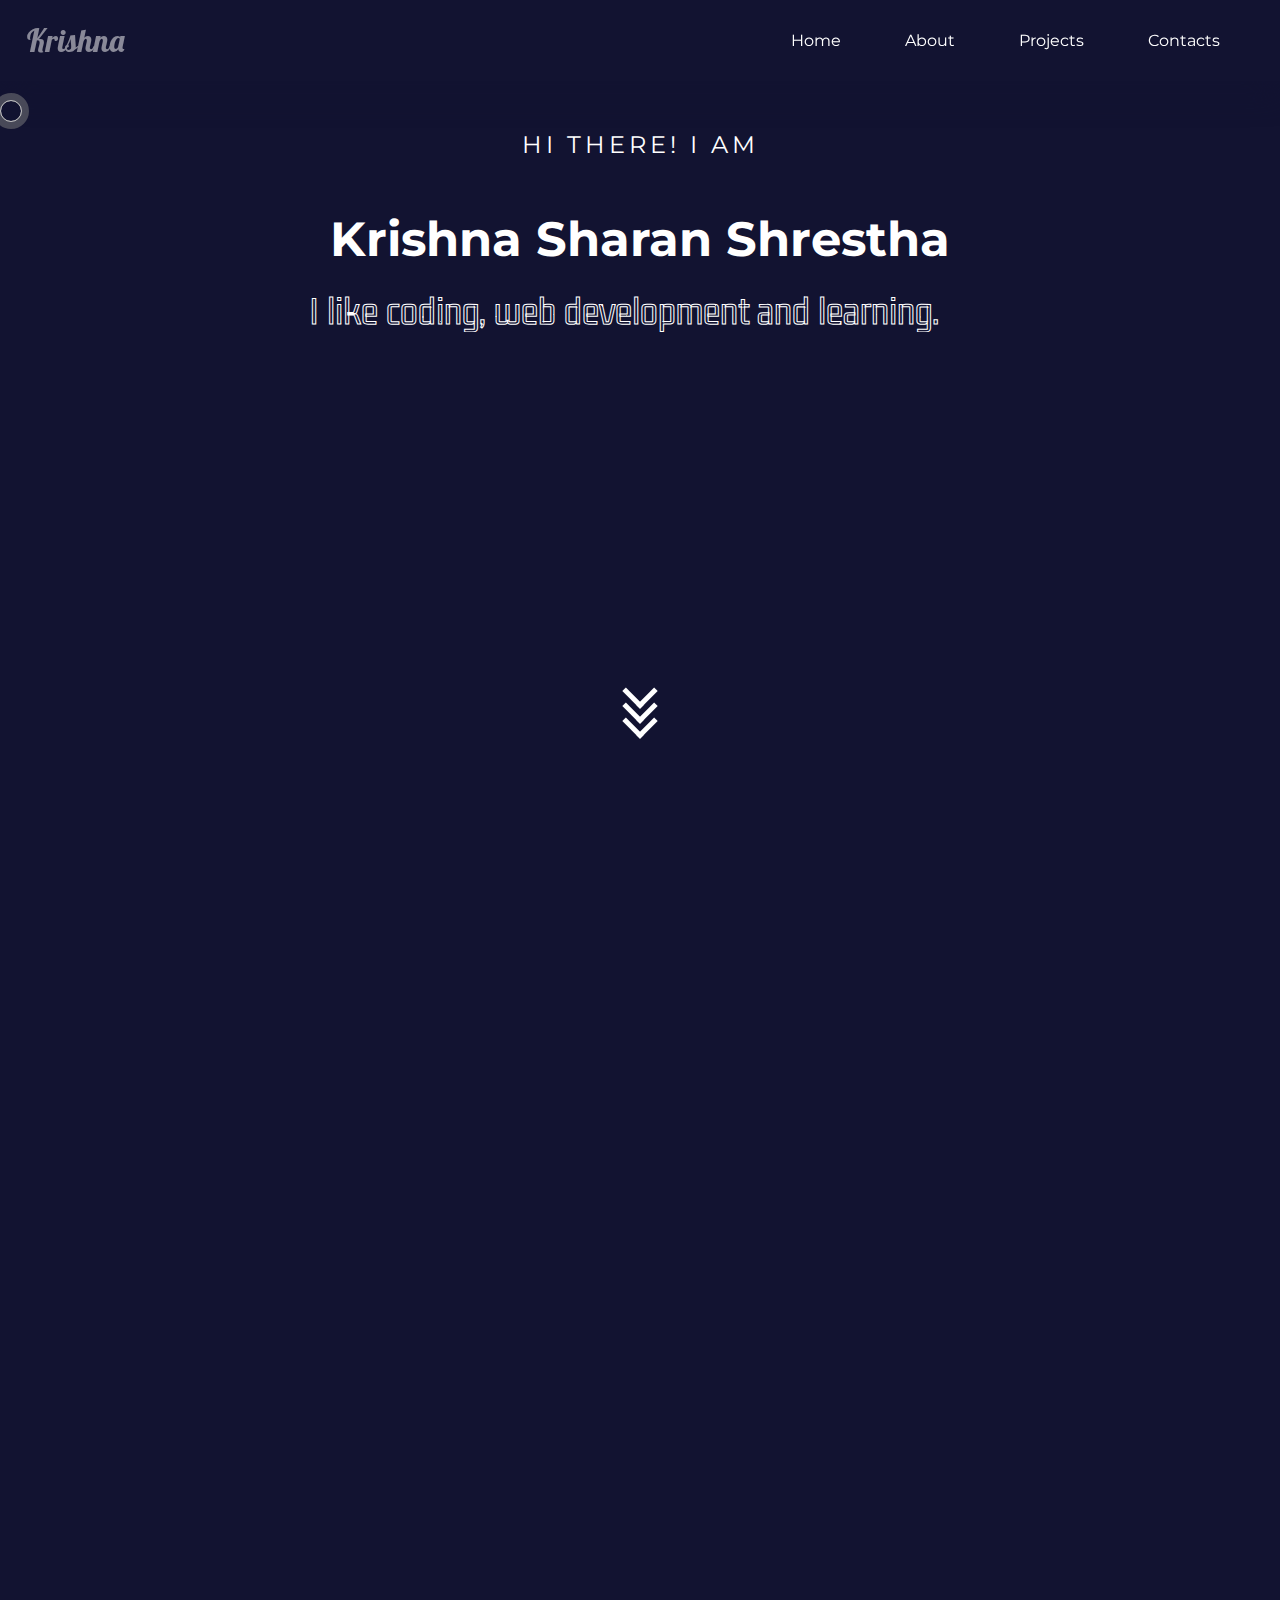
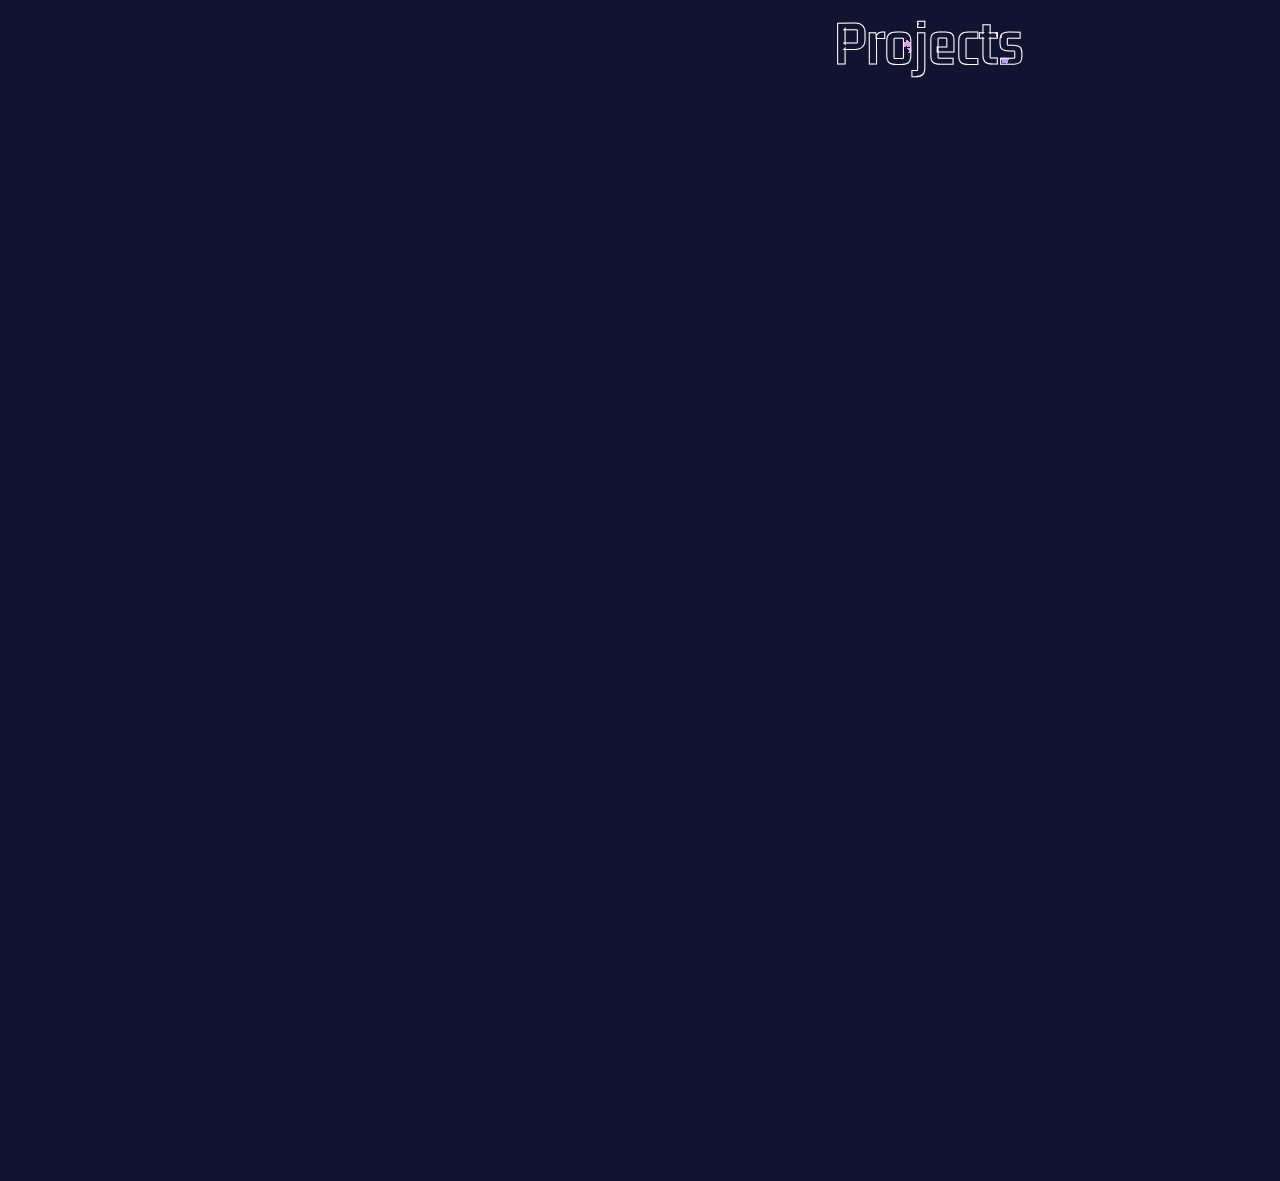
==== index.html @ 21ff25a5 "Add files via upload" ====
<!DOCTYPE html>
<html lang="en">
  <head>
    <meta charset="UTF-8" />
    <meta http-equiv="X-UA-Compatible" content="IE=edge" />
    <meta name="viewport" content="width=device-width, initial-scale=1.0" />
    <link rel="icon" href="img/pfp.jpg" />
    <link rel="stylesheet" href="style.css" />
    <title>Krishna Sharan Shrestha</title>
  </head>
  <body onload="checkCookie()">
    <div class="hello"></div>
    <div class="container">
      <nav id="navbar" class="navbar">
      <a href="#home">
            <svg viewBox="0 0 240 80" xmlns="http://www.w3.org/2000/svg" class="logo" title="My Website" alt="My Website">
              <text x="65" y="55" class="Rrrrr">Krishna</text>
            </svg>
          </a>
        <ul>
          <li><a href="#home">Home</a></li>
          <li><a href="#about">About</a></li>
          <li><a href="#projects">Projects</a></li>
          <li><a href="#contacts">Contacts</a></li>
        </ul>
      </nav>
      <section id="home">
        <div class="nuts">
          <div class="text-center">
            <span class="subheading">Hi there! I am</span>
          </div>
          <h1 class="deez">Krishna Sharan Shrestha</h1>
          <div class="wrapper">
            <div class="typing-demo">
              I like coding, web development and learning.
            </div>
        </div>
        </div>
      </div>
      </section>
      <div class="arrows">
      <div class="scrollDown">
        <span></span><span></span><span></span>
      </div>
      </div>
      <section id="about" class="main">
<div class="main-container reveal">
  <div class="main-img">
    <div class="main-img-card">
    <img src="img/pfp.jpg" alt="Its me">
    </div>
    <div class="main-content">
      <div class="m-content">
      <h1 data-z data-z-layers="2" data-z-depth="0.5em">About Me</h1>
      <h2>I like coding and programming.</h2>
      <div class="main-details">
        <div class="main-det-list">
        <ul class="main-det">
          <li class="d-flex"><span class="my-dtails">Name:</span><span>Krishna Sharan Shrestha</span></li>
          <li class="d-flex"><span class="my-dtails">Email:</span><span class="emad">krishnasharanshrestha@gmail.com</span></li>
          <li class="d-flex"><span class="my-dtails">Country:</span><span>Nepal</span></li>
          <li class="d-flex"><span class="my-dtails">City:</span><span>Kathmandu</span></li>
        </ul>
      </div>
      </div>
    </div>
  </div>
  </div>
</div>
      </section>
      <section id="projects" class="project-section">
        <div class="myprojects">
          <h1 class="top-project" data-z data-z-layers="2" data-z-depth="0.5em">Projects</h1>
          <div class="space">
            <div class="service reveal" id="first">
              <svg xmlns="http://www.w3.org/2000/svg" class="ionicon" viewBox="0 0 512 512"><title>Code Slash</title><path fill="none" stroke="currentColor" stroke-linecap="round" stroke-linejoin="round" stroke-width="32" d="M160 368L32 256l128-112M352 368l128-112-128-112M304 96l-96 320" class="jXyzihFV_0"></path><style data-made-with="vivus-instant">.jXyzihFV_0{stroke-dasharray:1015 1017;stroke-dashoffset:1016;animation:jXyzihFV_draw_0 5900ms linear 0ms infinite,jXyzihFV_fade 5900ms linear 0ms infinite;}@keyframes jXyzihFV_draw{100%{stroke-dashoffset:0;}}@keyframes jXyzihFV_fade{0%{stroke-opacity:1;}93.22033898305085%{stroke-opacity:1;}100%{stroke-opacity:0;}}@keyframes jXyzihFV_draw_0{8.47457627118644%{stroke-dashoffset: 1016}31.07344632768362%{ stroke-dashoffset: 0;}100%{ stroke-dashoffset: 0;}}</style></svg>  <h2>Html • Css • Js</h2>
              <p>A personal website using Html, Css and JavaScript.</p>
            </div>
            <div id="myModal" class="modal">
              <div class="modal-content">
                <span class="close">&times;</span>
                <div class="img-place">
                  <div class="hangs">
                    <img src="img/Screenshot my-web.png" alt="My website">
                  </div>
                </div>
              </div>
            </div>
            <div class="service reveal" id="second">
              <svg xmlns="http://www.w3.org/2000/svg" class="ionicon" viewBox="0 0 512 512"><title>Game Controller</title><path d="M467.51 248.83c-18.4-83.18-45.69-136.24-89.43-149.17A91.5 91.5 0 00352 96c-26.89 0-48.11 16-96 16s-69.15-16-96-16a99.09 99.09 0 00-27.2 3.66C89 112.59 61.94 165.7 43.33 248.83c-19 84.91-15.56 152 21.58 164.88 26 9 49.25-9.61 71.27-37 25-31.2 55.79-40.8 119.82-40.8s93.62 9.6 118.66 40.8c22 27.41 46.11 45.79 71.42 37.16 41.02-14.01 40.44-79.13 21.43-165.04z" fill="none" stroke="currentColor" stroke-miterlimit="10" stroke-width="32" class="vPVHaLRo_0"></path><path d="M272,224A20,20 0,1,1 312,224A20,20 0,1,1 272,224" class="vPVHaLRo_1"></path><path d="M336 288a20 20 0 1120-19.95A20 20 0 01336 288z" class="vPVHaLRo_2"></path><path d="M316,180A20,20 0,1,1 356,180A20,20 0,1,1 316,180" class="vPVHaLRo_3"></path><path d="M360,224A20,20 0,1,1 400,224A20,20 0,1,1 360,224" class="vPVHaLRo_4"></path><path fill="none" stroke="currentColor" stroke-linecap="round" stroke-linejoin="round" stroke-width="32" d="M160 176v96M208 224h-96" class="vPVHaLRo_5"></path><style data-made-with="vivus-instant">.vPVHaLRo_0{stroke-dasharray:1404 1406;stroke-dashoffset:1405;animation:vPVHaLRo_draw_0 5900ms linear 0ms infinite,vPVHaLRo_fade 5900ms linear 0ms infinite;}.vPVHaLRo_1{stroke-dasharray:126 128;stroke-dashoffset:127;animation:vPVHaLRo_draw_1 5900ms linear 0ms infinite,vPVHaLRo_fade 5900ms linear 0ms infinite;}.vPVHaLRo_2{stroke-dasharray:126 128;stroke-dashoffset:127;animation:vPVHaLRo_draw_2 5900ms linear 0ms infinite,vPVHaLRo_fade 5900ms linear 0ms infinite;}.vPVHaLRo_3{stroke-dasharray:126 128;stroke-dashoffset:127;animation:vPVHaLRo_draw_3 5900ms linear 0ms infinite,vPVHaLRo_fade 5900ms linear 0ms infinite;}.vPVHaLRo_4{stroke-dasharray:126 128;stroke-dashoffset:127;animation:vPVHaLRo_draw_4 5900ms linear 0ms infinite,vPVHaLRo_fade 5900ms linear 0ms infinite;}.vPVHaLRo_5{stroke-dasharray:192 194;stroke-dashoffset:193;animation:vPVHaLRo_draw_5 5900ms linear 0ms infinite,vPVHaLRo_fade 5900ms linear 0ms infinite;}@keyframes vPVHaLRo_draw{100%{stroke-dashoffset:0;}}@keyframes vPVHaLRo_fade{0%{stroke-opacity:1;}93.22033898305085%{stroke-opacity:1;}100%{stroke-opacity:0;}}@keyframes vPVHaLRo_draw_0{8.47457627118644%{stroke-dashoffset: 1405}31.07344632768362%{ stroke-dashoffset: 0;}100%{ stroke-dashoffset: 0;}}@keyframes vPVHaLRo_draw_1{10.734463276836156%{stroke-dashoffset: 127}33.333333333333336%{ stroke-dashoffset: 0;}100%{ stroke-dashoffset: 0;}}@keyframes vPVHaLRo_draw_2{12.994350282485875%{stroke-dashoffset: 127}35.59322033898305%{ stroke-dashoffset: 0;}100%{ stroke-dashoffset: 0;}}@keyframes vPVHaLRo_draw_3{15.254237288135593%{stroke-dashoffset: 127}37.85310734463277%{ stroke-dashoffset: 0;}100%{ stroke-dashoffset: 0;}}@keyframes vPVHaLRo_draw_4{17.51412429378531%{stroke-dashoffset: 127}40.11299435028249%{ stroke-dashoffset: 0;}100%{ stroke-dashoffset: 0;}}@keyframes vPVHaLRo_draw_5{19.774011299435028%{stroke-dashoffset: 193}42.3728813559322%{ stroke-dashoffset: 0;}100%{ stroke-dashoffset: 0;}}</style></svg>  <h2>Html • Css • Js</h2>
              <p>Tictactoe game made using Html, Css and JavaScript.</p>
            </div>
            <div id="myModal2" class="modal2">
              <div class="modal-content2">
                <span class="close2">&times;</span>
                <div class="img-place2">
                  <div class="hangs2">
                    <img src="img/200.gif" alt="My website">
                  </div>
                </div>
              </div>
            </div>
            <div class="service pend reveal">
              <svg xmlns="http://www.w3.org/2000/svg" class="ionicon" viewBox="0 0 512 512"><title>Code Download</title><path fill="none" stroke="currentColor" stroke-linecap="round" stroke-linejoin="round" stroke-width="32" d="M160 368L32 256l128-112M352 368l128-112-128-112M192 288.1l64 63.9 64-63.9M256 160v176.03" class="PRfRcOeD_0"></path><style data-made-with="vivus-instant">.PRfRcOeD_0{stroke-dasharray:1038 1040;stroke-dashoffset:1039;animation:PRfRcOeD_draw_0 6200ms linear 0ms infinite,PRfRcOeD_fade 6200ms linear 0ms infinite;}@keyframes PRfRcOeD_draw{100%{stroke-dashoffset:0;}}@keyframes PRfRcOeD_fade{0%{stroke-opacity:1;}93.54838709677419%{stroke-opacity:1;}100%{stroke-opacity:0;}}@keyframes PRfRcOeD_draw_0{12.903225806451612%{stroke-dashoffset: 1039}34.40860215053764%{ stroke-dashoffset: 0;}100%{ stroke-dashoffset: 0;}}</style></svg>  <div class="remain">
                <h2 class="incomplete">Work in Progress...</h2>
                </div>
                <div class="loader"></div>
            </div>
            </div>
        </div>
        <div class="cards">
        <div class="contains reveal">
          <h2 class="skill-header" data-z data-z-layers="2" data-z-depth="0.5em">My Skills</h2>
          <div class="skills">
            <div class="details">
              <span>HTML</span><span>75%</span>
            </div>
            <div class="bars">
              <div id="html-bar"></div>
            </div>
          </div>
          <div class="skills">
            <div class="details">
              <span>CSS</span><span>40%</span>
            </div>
            <div class="bars">
              <div id="css-bar"></div>
            </div>
          </div>
          <div class="skills">
            <div class="details">
              <span>JavaScript</span><span>10%</span>
            </div>
            <div class="bars">
              <div id="js-bar"></div>
            </div>
          </div>
          <div class="skills">
            <div class="details">
              <span>Python (Beginner)</span><span>5%</span>
            </div>
            <div class="bars">
              <div id="python-bar"></div>
            </div>
          </div>
        </div>
        </div>
      </section>
      <div class="cons">
      <div class="social" id="myP">
<input type="checkbox" href="#" name="menu-open" id="menu-open">
<label class="menu-open-button" for="menu-open" title="Social Medias" onclick="social()">
  <span class="line"></span>
  <span class="line"></span>
  <span class="line"></span>
</label>
<a href="https://www.youtube.com/watch?v=dQw4w9WgXcQ" class="menu-item item1" id="m-items"><svg xmlns="http://www.w3.org/2000/svg" class="social-icons" viewBox="0 0 512 512"><title>Facebook</title><path d="M480 257.35c0-123.7-100.3-224-224-224s-224 100.3-224 224c0 111.8 81.9 204.47 189 221.29V322.12h-56.89v-64.77H221V208c0-56.13 33.45-87.16 84.61-87.16 24.51 0 50.15 4.38 50.15 4.38v55.13H327.5c-27.81 0-36.51 17.26-36.51 35v42h62.12l-9.92 64.77H291v156.54c107.1-16.81 189-109.48 189-221.31z" fill-rule="evenodd"/></svg></a>
<a href="https://youtu.be/R2hMZ_eetLw?si=hGzBVAo6LA7j23am" target="_blank" class="menu-item item2" id="m-items"><svg xmlns="http://www.w3.org/2000/svg" class="social-icons" viewBox="0 0 512 512"><title>Instagram</title><path d="M349.33 69.33a93.62 93.62 0 0193.34 93.34v186.66a93.62 93.62 0 01-93.34 93.34H162.67a93.62 93.62 0 01-93.34-93.34V162.67a93.62 93.62 0 0193.34-93.34h186.66m0-37.33H162.67C90.8 32 32 90.8 32 162.67v186.66C32 421.2 90.8 480 162.67 480h186.66C421.2 480 480 421.2 480 349.33V162.67C480 90.8 421.2 32 349.33 32z"/><path d="M377.33 162.67a28 28 0 1128-28 27.94 27.94 0 01-28 28zM256 181.33A74.67 74.67 0 11181.33 256 74.75 74.75 0 01256 181.33m0-37.33a112 112 0 10112 112 112 112 0 00-112-112z"/></svg></a>
<a href="https://www.youtube.com/watch?v=dQw4w9WgXcQ" class="menu-item item3" id="m-items"><svg xmlns="http://www.w3.org/2000/svg" class="social-icons" viewBox="0 0 512 512"><title>YouTube</title><path d="M508.64 148.79c0-45-33.1-81.2-74-81.2C379.24 65 322.74 64 265 64h-18c-57.6 0-114.2 1-169.6 3.6C36.6 67.6 3.5 104 3.5 149 1 184.59-.06 220.19 0 255.79q-.15 53.4 3.4 106.9c0 45 33.1 81.5 73.9 81.5 58.2 2.7 117.9 3.9 178.6 3.8q91.2.3 178.6-3.8c40.9 0 74-36.5 74-81.5 2.4-35.7 3.5-71.3 3.4-107q.34-53.4-3.26-106.9zM207 353.89v-196.5l145 98.2z"/></svg></a>
<a href="https://youtu.be/R2hMZ_eetLw?si=hGzBVAo6LA7j23am" class="menu-item item4" id="m-items"><svg xmlns="http://www.w3.org/2000/svg" class="social-icons" viewBox="0 0 512 512"><title>Discord</title><path d="M464 66.52A50 50 0 00414.12 17L97.64 16A49.65 49.65 0 0048 65.52V392c0 27.3 22.28 48 49.64 48H368l-13-44 109 100zM324.65 329.81s-8.72-10.39-16-19.32C340.39 301.55 352.5 282 352.5 282a139 139 0 01-27.85 14.25 173.31 173.31 0 01-35.11 10.39 170.05 170.05 0 01-62.72-.24 184.45 184.45 0 01-35.59-10.4 141.46 141.46 0 01-17.68-8.21c-.73-.48-1.45-.72-2.18-1.21-.49-.24-.73-.48-1-.48-4.36-2.42-6.78-4.11-6.78-4.11s11.62 19.09 42.38 28.26c-7.27 9.18-16.23 19.81-16.23 19.81-53.51-1.69-73.85-36.47-73.85-36.47 0-77.06 34.87-139.62 34.87-139.62 34.87-25.85 67.8-25.12 67.8-25.12l2.42 2.9c-43.59 12.32-63.44 31.4-63.44 31.4s5.32-2.9 14.28-6.77c25.91-11.35 46.5-14.25 55-15.21a24 24 0 014.12-.49 205.62 205.62 0 0148.91-.48 201.62 201.62 0 0172.89 22.95s-19.13-18.15-60.3-30.45l3.39-3.86s33.17-.73 67.81 25.16c0 0 34.87 62.56 34.87 139.62 0-.28-20.35 34.5-73.86 36.19z"/><path d="M212.05 218c-13.8 0-24.7 11.84-24.7 26.57s11.14 26.57 24.7 26.57c13.8 0 24.7-11.83 24.7-26.57.25-14.76-10.9-26.57-24.7-26.57zM300.43 218c-13.8 0-24.7 11.84-24.7 26.57s11.14 26.57 24.7 26.57c13.81 0 24.7-11.83 24.7-26.57S314 218 300.43 218z"/></svg></a>
      </div>
      </div>
    <script src="script.js"></script>
    <script src="https://bennettfeely.com/ztext/js/ztext.min.js"></script>
  </body>
</html>
---- style.css ----
@import url("https://fonts.googleapis.com/css2?family=Montserrat:wght@300;500&display=swap");
@import url("https://fonts.googleapis.com/css2?family=Gemunu+Libre:wght@800&display=swap");
@import url("https://fonts.googleapis.com/css2?family=Open+Sans+Condensed:wght@300&display=swap");
@import url("https://fonts.googleapis.com/css2?family=Lobster&display=swap");

/* width */
::-webkit-scrollbar {
  width: 10px;
}

/* Track */
::-webkit-scrollbar-track {
  border-radius: 50px;
  background: #121331;
  box-shadow: inset 20px 20px 60px #0f102a, inset -20px -20px 60px #151638;
}

/* Handle */
::-webkit-scrollbar-thumb {
  background-color: #008484;
  background-image: linear-gradient(180deg, #008484 0%, #005382 100%);
  border-radius: 7px;
}

/* Handle on hover */
::-webkit-scrollbar-thumb:hover {
  background-color: #0093e9;
  background-image: linear-gradient(180deg, #0093e9 0%, #80d0c7 100%);
}

::selection {
  color: cyan;
}

html,
body {
  width: 100%;
  height: 100%;
  margin: 0;
  padding: 0;
  scroll-behavior: smooth;
}

body {
  background: #121331;
}

nav {
  top: 0;
  position: fixed;
  width: 100%;
}

#navbar {
  display: flex;
  align-items: center;
  padding: 5px 0;
  font-family: "poppins", sans-serif;
  background: rgba(255, 255, 255, 0);
  box-shadow: 0 8px 32px 0 #121331;
  backdrop-filter: blur(20px);
  -webkit-backdrop-filter: blur(20px);
  border: 0 solid rgba(255, 255, 255, 0.18);
  z-index: 1000;
}

.Rrrrr {
  font-size: 3em;
  font-family: "Lobster", cursive;
  fill: white;
}

a .logo {
  padding-left: 10px;
  width: 5%;
  cursor: pointer;
  transform: scale(10);
  opacity: 0.5;
  transition: 0.5s;
}

a .logo:hover {
  opacity: 5;
}

#navbar ul {
  flex: 1;
  text-align: right;
  padding-right: 30px;
  font-family: "Montserrat", sans-serif;
}

#navbar ul li {
  display: inline-block;
  list-style: none;
  margin: 10px 30px;
}

#navbar ul li a {
  color: #fff;
  text-decoration: none;
  position: relative;
}

#navbar ul li a::after {
  content: "";
  width: 0;
  height: 3px;
  position: absolute;
  bottom: -10px;
  left: 50%;
  transform: translate(-50%);
  background: #fff;
  transition: width 0.3s;
}

#navbar ul li a:hover::after {
  width: 50%;
  border-radius: 5px;
}

.subheading {
  font-size: 1.5rem;
  font-family: "Montserrat", sans-serif;
  text-transform: uppercase;
  padding: 30px;
  letter-spacing: 4px;
  display: flex;
  justify-content: center;
  align-items: center;
  color: #fff;
}

.nuts {
  margin: 100px;
}

.nuts .deez {
  color: #fff;
  font-family: "Montserrat", sans-serif;
  display: flex;
  justify-content: center;
  align-items: center;
  position: hidden;
  padding: 20px;
  align-items: center;
  top: 1;
  left: 0;
  right: 10;
  position: relative;
  font-size: 3em;
  margin: 1px;
  z-index: -1;
}

.wrapper {
  display: flex;
  align-items: center;
  justify-content: center;
}

.typing-demo {
  width: 30ch;
  animation: slide 2s steps(30), blink 0.5s step-end infinite alternate;
  white-space: nowrap;
  overflow: hidden;
  border-right: 3px solid;
  font-family: "Gemunu Libre", sans-serif;
  -webkit-text-stroke: 1px #ffffff;
  color: transparent;
  background: url(img/gliter.gif);
  -webkit-background-clip: text;
  background-clip: text;
  font-size: 2.5em;
}

@keyframes slide {
  from {
    width: 0;
  }
}

@keyframes blink {
  50% {
    border-color: transparent;
  }
}

.arrows {
  margin-top: 50px;
  margin-bottom: 300px;
}

.scrollDown {
  position: absolute;
  top: 90%;
  left: 50%;
  transform: translate(-50%, -90%);
  z-index: -1;
  padding-bottom: 100px;
}

.scrollDown span {
  display: block;
  width: 20px;
  height: 20px;
  border-bottom: 5px solid white;
  border-right: 5px solid white;
  transform: rotate(45deg);
  margin: -10px;
  animation: animate 2s infinite;
}

.scrollDown span:nth-child(2) {
  animation-delay: -0.2s;
}

.scrollDown span:nth-child(3) {
  animation-delay: -0.4s;
}

@keyframes animate {
  0% {
    opacity: 0;
    transform: rotate(45deg) translate(-20px, -20px);
  }
  50% {
    opacity: 1;
  }
  100% {
    opacity: 0;
    transform: rotate(45deg) translate(20px, 20px);
  }
}

.main {
  padding: 1rem 0;
  width: 100%;
  height: 100%;
}

.main-container {
  color: white;
  display: grid;
  grid-template-columns: 1fr 1fr;
  align-items: center;
  justify-content: center;
  margin: 0 auto;
  height: 90%;
  z-index: 1;
  width: 100%;
  max-width: 1100px;
  padding: 0 50px;
}

.main-content {
  color: #fff;
  width: 100%;
  transform: translateX(90%);
}

.m-content {
  transform: translateY(-120%);
}

.main-content h1 {
  font-family: "Gemunu Libre", sans-serif;
  -webkit-text-stroke: 1px #ffffff;
  color: transparent;
  font-size: 5rem;
  text-transform: uppercase;
  margin-bottom: 32px;
}

.main-content h2 {
  font-family: "Montserrat", sans-serif;
  font-size: 2rem;
  margin-bottom: 30px;
}

.main-img {
  text-align: center;
}

.main-img-card {
  margin: 10px;
  height: 550px;
  width: 390px;
  border-radius: 4px;
  display: flex;
  flex-direction: column;
  justify-content: center;
}

.main-img-card img {
  border-radius: 20px 4px;
  border-style: solid;
  border-color: white;
  pointer-events: none;
  z-index: 10;
}

.main-details {
  display: flex;
  justify-content: center;
  align-items: center;
  font-family: "Montserrat", sans-serif;
  margin-top: 1rem;
  font-size: 1.5rem;
}

.main-det-list {
  display: grid;
}

.main-details ul {
  list-style: none;
  display: grid;
}

.d-flex {
  display: flex;
}

.d-flex span {
  padding-bottom: 10px;
}

.d-flex .my-dtails {
  font-weight: bold;
  padding-right: 30px;
}

.d-flex .emad {
  font-weight: bold;
}

.top-project {
  font-size: 4em;
  margin-left: 45%;
  font-weight: bold;
  font-family: "Gemunu Libre", sans-serif;
  -webkit-text-stroke: 1px #ffffff;
  color: transparent;
  background: url(img/yes.gif);
  -webkit-background-clip: text;
  background-clip: text;
  align-items: center;
  justify-content: center;
  display: flex;
}

/* .space {
  display: grid;
  grid-template-columns: repeat(auto-fit, minmax(250px, 1fr));
  grid-gap: 25px;
  align-items: center;
  justify-content: center;
  background-image: url("data:image/svg+xml,%3Csvg xmlns='http://www.w3.org/2000/svg' viewBox='0 0 1600 900'%3E%3Cdefs%3E%3ClinearGradient id='a' x1='0' x2='0' y1='1' y2='0' gradientTransform='rotate(0,0.5,0.5)'%3E%3Cstop offset='0' stop-color='%230FF'/%3E%3Cstop offset='1' stop-color='%23CF6'/%3E%3C/linearGradient%3E%3ClinearGradient id='b' x1='0' x2='0' y1='0' y2='1' gradientTransform='rotate(99,0.5,0.5)'%3E%3Cstop offset='0' stop-color='%23008484'/%3E%3Cstop offset='1' stop-color='%23005382'/%3E%3C/linearGradient%3E%3C/defs%3E%3Cg fill='%23FFF' fill-opacity='0' stroke-miterlimit='10'%3E%3Cg stroke='url(%23a)' stroke-width='6.27'%3E%3Cpath transform='translate(-245 0) rotate(-15 1409 581) scale(0.77)' d='M1409 581 1450.35 511 1490 581z'/%3E%3Ccircle stroke-width='2.09' transform='translate(-350 200) rotate(10 800 450) scale(0.9974999999999999)' cx='500' cy='100' r='40'/%3E%3Cpath transform='translate(20 -150) rotate(50 401 736) scale(0.9974999999999999)' d='M400.86 735.5h-83.73c0-23.12 18.74-41.87 41.87-41.87S400.86 712.38 400.86 735.5z'/%3E%3C/g%3E%3Cg stroke='url(%23b)' stroke-width='1.9'%3E%3Cpath transform='translate(1200 20) rotate(-5 150 345) scale(0.9900000000000001)' d='M149.8 345.2 118.4 389.8 149.8 434.4 181.2 389.8z'/%3E%3Crect stroke-width='4.18' transform='translate(-250 -550)' x='1039' y='709' width='100' height='100'/%3E%3Cpath transform='translate(-640 160) scale(0.5)' d='M1426.8 132.4 1405.7 168.8 1363.7 168.8 1342.7 132.4 1363.7 96 1405.7 96z'/%3E%3C/g%3E%3C/g%3E%3C/svg%3E");
  background-attachment: fixed;
  background-size: cover;
}

.service {
  margin: 5px;
  text-align: center;
  height: 300px;
  padding: 20px 7px;
  font-size: 14px;
  border-radius: 5px;
  background: rgba(255, 255, 255, 0);
  box-shadow: 25px 25px 50px #0f102a, -25px -25px 50px #151638;
  backdrop-filter: blur(5px);
  -webkit-backdrop-filter: blur(5px);
  z-index: auto;
  transition: ease all 1s;
}

svg {
  height: auto;
  width: 10%;
  color: #fff;
}

.service h2 {
  letter-spacing: 2px;
  font-size: 30px;
  font-weight: bold;
  font-family: "Gemunu Libre", sans-serif;
  -webkit-text-stroke: 1px #ffffff;
  color: transparent;
}

.service p {
  margin: 10px;
  font-family: "Montserrat", sans-serif;
  font-size: 20px;
  color: white;
}

.remain {
  display: flex;
  align-items: center;
  justify-content: center;
}

.incomplete {
  width: 15ch;
  animation: undone 2s steps(19), flash 0.5s step-end infinite alternate;
  white-space: nowrap;
  overflow: hidden;
  border-right: 3px solid;
  animation-iteration-count: infinite;
}

@keyframes undone {
  from {
    width: 0;
  }
}

@keyframes flash {
  50% {
    border-color: transparent;
  }
}

.loader {
  border: 16px solid transparent;
  border-radius: 50%;
  border-top: 16px solid #3498db;
  width: 75px;
  height: 75px;
  animation: spin 2s linear infinite;
  margin-left: 40%;
}

@keyframes spin {
  0% {
    transform: rotate(0deg);
  }
  100% {
    transform: rotate(360deg);
  }
}

.project-section {
  width: 100%;
  height: 100%;
  align-items: center;
  justify-content: center;
} */
.space {
  display: grid;
  grid-template-columns: repeat(auto-fit, minmax(250px, 1fr));
  grid-gap: 25px;
  align-items: center;
  justify-content: center;
  background-image: url("data:image/svg+xml,%3Csvg xmlns='http://www.w3.org/2000/svg' viewBox='0 0 1600 900'%3E%3Cdefs%3E%3ClinearGradient id='a' x1='0' x2='0' y1='1' y2='0' gradientTransform='rotate(0,0.5,0.5)'%3E%3Cstop offset='0' stop-color='%230FF'/%3E%3Cstop offset='1' stop-color='%23CF6'/%3E%3C/linearGradient%3E%3ClinearGradient id='b' x1='0' x2='0' y1='0' y2='1' gradientTransform='rotate(99,0.5,0.5)'%3E%3Cstop offset='0' stop-color='%23008484'/%3E%3Cstop offset='1' stop-color='%23005382'/%3E%3C/linearGradient%3E%3C/defs%3E%3Cg fill='%23FFF' fill-opacity='0' stroke-miterlimit='10'%3E%3Cg stroke='url(%23a)' stroke-width='6.27'%3E%3Cpath transform='translate(-245 0) rotate(-15 1409 581) scale(0.77)' d='M1409 581 1450.35 511 1490 581z'/%3E%3Ccircle stroke-width='2.09' transform='translate(-350 200) rotate(10 800 450) scale(0.9974999999999999)' cx='500' cy='100' r='40'/%3E%3Cpath transform='translate(20 -150) rotate(50 401 736) scale(0.9974999999999999)' d='M400.86 735.5h-83.73c0-23.12 18.74-41.87 41.87-41.87S400.86 712.38 400.86 735.5z'/%3E%3C/g%3E%3Cg stroke='url(%23b)' stroke-width='1.9'%3E%3Cpath transform='translate(1200 20) rotate(-5 150 345) scale(0.9900000000000001)' d='M149.8 345.2 118.4 389.8 149.8 434.4 181.2 389.8z'/%3E%3Crect stroke-width='4.18' transform='translate(-250 -550)' x='1039' y='709' width='100' height='100'/%3E%3Cpath transform='translate(-640 160) scale(0.5)' d='M1426.8 132.4 1405.7 168.8 1363.7 168.8 1342.7 132.4 1363.7 96 1405.7 96z'/%3E%3C/g%3E%3C/g%3E%3C/svg%3E");
  background-attachment: fixed;
  background-size: cover;
}

.service {
  margin: 5px;
  text-align: center;
  height: 300px;
  padding: 20px 7px;
  font-size: 14px;
  border-radius: 5px;
  background: rgba(255, 255, 255, 0);
  box-shadow: 25px 25px 50px #0f102a, -25px -25px 50px #151638;
  backdrop-filter: blur(5px);
  -webkit-backdrop-filter: blur(5px);
  z-index: auto;
  transition: ease all 1s;
}

svg {
  height: auto;
  width: 10%;
  color: #fff;
}

.service h2 {
  letter-spacing: 2px;
  font-size: 30px;
  font-weight: bold;
  font-family: "Gemunu Libre", sans-serif;
  -webkit-text-stroke: 1px #ffffff;
  color: transparent;
}

.service p {
  margin: 10px;
  font-family: "Montserrat", sans-serif;
  font-size: 20px;
  color: white;
}

.remain {
  display: flex;
  align-items: center;
  justify-content: center;
}

.incomplete {
  width: 15ch;
  animation: undone 2s steps(19), flash 0.5s step-end infinite alternate;
  white-space: nowrap;
  overflow: hidden;
  border-right: 3px solid;
  animation-iteration-count: infinite;
}

@keyframes undone {
  from {
    width: 0;
  }
}

@keyframes flash {
  50% {
    border-color: transparent;
  }
}

.loader {
  border: 20px solid transparent;
  border-radius: 50%;
  border-top: 20px solid #3498db;
  border-bottom: 20px solid #3498db;
  width: 75px;
  height: 75px;
  animation: spin 2s linear infinite;
}

@keyframes spin {
  0% {
    transform: rotate(0deg);
  }
  100% {
    transform: rotate(360deg);
  }
}

.pend {
  display: flex;
  flex-direction: column;
  align-items: center;
  justify-content: center;
  cursor: progress;
}

.project-section {
  width: 100%;
  height: 100%;
  align-items: center;
  justify-content: center;
}

#first {
  cursor: pointer;
}

.modal {
  display: none; /* Hidden by default */
  position: fixed; /* Stay in place */
  z-index: 1; /* Sit on top */
  padding-top: 100px; /* Location of the box */
  left: 0;
  top: 0;
  width: 100%; /* Full width */
  height: 100%; /* Full height */
  overflow: auto; /* Enable scroll if needed */
  background-color: rgb(0, 0, 0); /* Fallback color */
  background-color: rgba(0, 0, 0, 0.4); /* Black w/ opacity */
}

/* Modal Content */
.modal-content {
  background-color: #121331;
  background: radial-gradient(100% 225% at 100% 0%, #FF0000 0%, #000000 100%), linear-gradient(236deg, #00C2FF 0%, #000000 100%), linear-gradient(135deg, #CDFFEB 0%, #CDFFEB 36%, #009F9D 36%, #009F9D 60%, #07456F 60%, #07456F 67%, #0F0A3C 67%, #0F0A3C 100%);
  background-blend-mode: overlay, hard-light, normal;  margin: auto;
  background-attachment: fixed;
  background-size: cover;
  padding: 20px;
  border: 1px solid #aaaa;
  width: 90%;
  height: 90%;
  color: #fff;
  overflow: hidden;
}

/* The Close Button */
.close {
  color: #aaaaaa;
  float: right;
  font-size: 28px;
  font-weight: bold;
}

.close:hover,
.close:focus {
  color: #fff;
  text-decoration: none;
  cursor: pointer;
}

.img-place {
  display: flex;
  justify-content: center;
  align-items: center;
}

.hangs {
  width: 75%;
  height: 400px;
  border: 10px solid #fff;
  box-shadow: 0 10px 40px rgba(0, 0, 0, 0.5);
  position: relative;
  transform-origin: center -20px;
  animation: hang 2s ease-in-out alternate infinite;
}

.hangs::before {
  content: "";
  position: absolute;
  width: 10px;
  height: 10px;
  top: -40px;
  background-color: black;
  left: 50%;
  border-radius: 50%;
  box-shadow: 0 10px 40px rgba(0, 0, 0, 0.5);
}

.hangs::after {
  content: "";
  position: absolute;
  width: 8px;
  height: 40px;
  border: 1px solid #fff;
  top: -30px;
  left: 50%;
  border-radius: 5px;
  z-index: -1;
  box-shadow: 0 10px 40px rgba(0, 0, 0, 0.5);
}

.hangs img {
  height: 100%;
  width: 100%;
  pointer-events: none;
}

@keyframes hang {
  0% {
    transform: rotate(-20deg);
  }
  100% {
    transform: rotate(20deg);
  }
}

#second {
  cursor: pointer;
}

.modal2 {
  display: none; /* Hidden by default */
  position: fixed; /* Stay in place */
  z-index: 1; /* Sit on top */
  padding-top: 100px; /* Location of the box */
  left: 0;
  top: 0;
  width: 100%; /* Full width */
  height: 100%; /* Full height */
  overflow: auto; /* Enable scroll if needed */
  background-color: rgb(0, 0, 0); /* Fallback color */
  background-color: rgba(0, 0, 0, 0.4); /* Black w/ opacity */
}

/* Modal Content */
.modal-content2 {
  margin: auto;
  background: radial-gradient(100% 225% at 100% 0%, #FF0000 0%, #000000 100%), linear-gradient(236deg, #00C2FF 0%, #000000 100%), linear-gradient(135deg, #CDFFEB 0%, #CDFFEB 36%, #009F9D 36%, #009F9D 60%, #07456F 60%, #07456F 67%, #0F0A3C 67%, #0F0A3C 100%);
  background-blend-mode: overlay, hard-light, normal;  margin: auto;
  background-attachment: fixed;
  background-size: cover;
  padding: 20px;
  border: 1px solid #aaaa;
  width: 90%;
  height: 90%;
  color: #fff;
  overflow: hidden;
}

/* The Close Button */
.close2 {
  color: #aaaaaa;
  float: right;
  font-size: 28px;
  font-weight: bold;
}

.close2:hover,
.close2:focus {
  color: #fff;
  text-decoration: none;
  cursor: pointer;
}

.img-place2 {
  display: flex;
  justify-content: center;
  align-items: center;
}

.hangs2 {
  width: 75%;
  height: 400px;
  border: 10px solid #fff;
  box-shadow: 0 10px 40px rgba(0, 0, 0, 0.5);
  position: relative;
  transform-origin: center -20px;
  animation: hangss 2s ease-in-out alternate infinite;
}

.hangs2::before {
  content: "";
  position: absolute;
  width: 10px;
  height: 10px;
  top: -40px;
  background-color: black;
  left: 50%;
  border-radius: 50%;
  box-shadow: 0 10px 40px rgba(0, 0, 0, 0.5);
}

.hangs2::after {
  content: "";
  position: absolute;
  width: 8px;
  height: 40px;
  border: 1px solid #fff;
  top: -30px;
  left: 50%;
  border-radius: 5px;
  z-index: -1;
  box-shadow: 0 10px 40px rgba(0, 0, 0, 0.5);
}

.hangs2 img {
  height: 100%;
  width: 100%;
  pointer-events: none;
}

@keyframes hangss {
  0% {
    transform: rotate(-20deg);
  }
  100% {
    transform: rotate(20deg);
  }
}

.cards {
  width: 100%;
  position: absolute;
  display: flex;
  align-items: center;
  justify-content: center;
  z-index: -1;
  background-image: url("data:image/svg+xml,%3Csvg xmlns='http://www.w3.org/2000/svg' viewBox='0 0 1600 900'%3E%3Cdefs%3E%3ClinearGradient id='a' x1='0' x2='0' y1='1' y2='0' gradientTransform='rotate(0,0.5,0.5)'%3E%3Cstop offset='0' stop-color='%230FF'/%3E%3Cstop offset='1' stop-color='%23CF6'/%3E%3C/linearGradient%3E%3ClinearGradient id='b' x1='0' x2='0' y1='0' y2='1' gradientTransform='rotate(99,0.5,0.5)'%3E%3Cstop offset='0' stop-color='%23008484'/%3E%3Cstop offset='1' stop-color='%23005382'/%3E%3C/linearGradient%3E%3C/defs%3E%3Cg fill='%23FFF' fill-opacity='0' stroke-miterlimit='10'%3E%3Cg stroke='url(%23a)' stroke-width='6.27'%3E%3Cpath transform='translate(-245 0) rotate(-15 1409 581) scale(0.77)' d='M1409 581 1450.35 511 1490 581z'/%3E%3Ccircle stroke-width='2.09' transform='translate(-350 200) rotate(10 800 450) scale(0.9974999999999999)' cx='500' cy='100' r='40'/%3E%3Cpath transform='translate(20 -150) rotate(50 401 736) scale(0.9974999999999999)' d='M400.86 735.5h-83.73c0-23.12 18.74-41.87 41.87-41.87S400.86 712.38 400.86 735.5z'/%3E%3C/g%3E%3Cg stroke='url(%23b)' stroke-width='1.9'%3E%3Cpath transform='translate(1200 20) rotate(-5 150 345) scale(0.9900000000000001)' d='M149.8 345.2 118.4 389.8 149.8 434.4 181.2 389.8z'/%3E%3Crect stroke-width='4.18' transform='translate(-250 -550)' x='1039' y='709' width='100' height='100'/%3E%3Cpath transform='translate(-640 160) scale(0.5)' d='M1426.8 132.4 1405.7 168.8 1363.7 168.8 1342.7 132.4 1363.7 96 1405.7 96z'/%3E%3C/g%3E%3C/g%3E%3C/svg%3E");
  background-attachment: fixed;
  background-size: cover;
}

.contains {
  width: 100%;
  padding: 30px 30px 50px;
  margin: 50px;
}

.skill-header {
  margin-left: 45%;
  margin-bottom: 50px;
  letter-spacing: 2px;
  text-align: center;
  justify-content: center;
  font-size: 4rem;
  font-weight: bold;
  font-family: "Gemunu Libre", sans-serif;
  -webkit-text-stroke: 1px #ffffff;
  color: transparent;
}

.skills:not(:last-child) {
  margin-bottom: 30px;
}

.z-text {
  animation: wobble 12s ease-in-out infinite;
  transform: rotateX(30deg) rotateY(-30deg);
}

.z-layer:nth-child(1) {
  color: transparent;
}

.z-layer:nth-child(2) {
  color: transparent;
}

.z-layer:nth-child(3) {
  color: transparent;
}

@keyframes wobble {
  0%,
  100% {
    transform: rotate3d(-1, 1, 0, 30deg);
  }
  25% {
    transform: rotate3d(1, 1, 0, 30deg);
  }
  50% {
    transform: rotate3d(1, -1, 0, 30deg);
  }
  75% {
    transform: rotate3d(-1, -1, 0, 30deg);
  }
}

.details {
  width: 100%;
  display: flex;
  justify-content: space-between;
  margin-bottom: 10px;
}

.details span {
  color: white;
  font-family: "Montserrat", sans-serif;
  font-weight: bold;
  letter-spacing: 2px;
}

.bars {
  position: relative;
  border: 2px solid #f6f7fc;
  border-radius: 20px;
}

.bars div {
  position: relative;
  width: 0;
  height: 9px;
  border-radius: 10px;
  background-color: #f6f7fc;
  box-shadow: 5px #0000 inset;
}

#html-bar {
  animation: html-fill 5s forwards;
}

@keyframes html-fill {
  100% {
    width: 75%;
  }
}

#css-bar {
  animation: css-fill 5s forwards;
}

@keyframes css-fill {
  100% {
    width: 40%;
  }
}

#js-bar {
  animation: js-fill 5s forwards;
}

@keyframes js-fill {
  100% {
    width: 10%;
  }
}

#python-bar {
  animation: python-fill 5s forwards;
}

@keyframes python-fill {
  100% {
    width: 5%;
  }
}

.social {
  transform: translateY(-50%);
  transform: translateX(-50%);
  /* visibility: hidden; */
}

.slideUp {
  position: fixed;
  top: 50%;
  animation-name: slideUp;
  animation-duration: 1s;
  visibility: visible;
}

@keyframes slideUp {
  0% {
    opacity: 0;
    transform: translateY(70%);
  }
  100% {
    opacity: 1;
    transform: translateY(0%);
  }
}

 .social a {
  color: inherit;
}

input {
  display: none;
  align-items: center;
  justify-content: center;
  width: 100%;
  height: 100%;
}

.menu-open-button {
  z-index: 1;
  position: absolute;
  width: 50px;
  height: 50px;
  border-radius: 50%;
  background: linear-gradient(145deg, #e6e6e6, #ffffff);
  box-shadow: 3px 10px 20px rgba(255, 255, 255, 0.296);
  transition: transform ease-out 0.3s;
  cursor: pointer;
  transform: scale(1.1);
  margin-left: -1px;
}

.menu-item {
  position: absolute;
  width: 50px;
  height: 50px;
  border-radius: 50%;
  background: #fff;
  transition: transform ease-in 0.3s;
  cursor: pointer;
  text-align: center;
  font-size: 50px;
  margin-left: -1px;
}

input:checked + .menu-item {
  box-shadow: 3px 10px 20px rgba(0, 0, 0, 0.296);
}

input:checked + .menu-open-button {
  transform: scale(0.8);
}

.line {
  position: absolute;
  width: 25px;
  height: 5px;
  background: rgb(48, 48, 48);
  top: 50%;
  left: 50%;
  margin-left: -12px;
  border-radius: 10px;
  transition: all 0.3s;
}

.line:nth-child(1) {
  transform: translateY(13px);
}

.line:nth-child(3) {
  transform: translateY(-13px);
}

input:checked + .menu-open-button .line:nth-child(1) {
  transform: rotate(45deg);
}

input:checked + .menu-open-button .line:nth-child(2) {
  transform: scale(0.1);
}

input:checked + .menu-open-button .line:nth-child(3) {
  transform: rotate(-45deg);
}

input:checked ~ .item1 {
  transition-duration: 0.2s;
  transform: translate3d(0.3rem, -8rem, 0);
}

input:checked ~ .item2 {
  transition-duration: 0.1s;
  transform: translate3d(8rem, -4rem, 0);
}

input:checked ~ .item3 {
  transition-duration: 0.3s;
  transform: translate3d(8rem, 5rem, 0);
}

input:checked ~ .item4 {
  transition-duration: 0.4s;
  transform: translate3d(0.3rem, 9rem, 0);
}

.item1 {
  background: linear-gradient(145deg, #10112c, #131434);
  box-shadow: 10px 10px 20px #070814, -10px -10px 20px #1d1e4e;
  fill: white;
  transition: ease 0.5s;
}

.item2 {
  background: linear-gradient(145deg, #10112c, #131434);
  box-shadow: 10px 10px 20px #070814, -10px -10px 20px #1d1e4e;
  fill: white;
  transition: ease 0.5s;
}

.item3 {
  background: linear-gradient(145deg, #10112c, #131434);
  box-shadow: 10px 10px 20px #070814, -10px -10px 20px #1d1e4e;
  fill: white;
  transition: ease 0.5s;
}

.item4 {
  background: linear-gradient(145deg, #10112c, #131434);
  box-shadow: 10px 10px 20px #070814, -10px -10px 20px #1d1e4e;
  fill: white;
  transition: ease 0.5s;
}

.menu-item:hover {
  background-color: rgb(255, 255, 255);
}

.item1:hover {
  background: linear-gradient(145deg, #1860e6, #1d72ff);
  box-shadow: 5px 5px 10px #0b2b66, -5px -5px 10px #2babff;
}

.item1:hover .social-icons {
  fill: white;
}

.item2:hover {
  background: linear-gradient(
    45deg,
    #405de6,
    #5851db,
    #833ab4,
    #c13584,
    #e1306c,
    #fd1d1d
  );
  box-shadow: 5px 5px 10px #341748, -5px -5px 10px #d25dff;
}

.item2:hover .social-icons {
  fill: white;
}

.item3:hover {
  background: linear-gradient(145deg, #e6e6e6, #ffffff);
  box-shadow: 5px 5px 10px #666666, -5px -5px 10px #ffffff;
}

.item3:hover .social-icons {
  fill: #ff0000;
}

.item4:hover {
  background: #5865f2;
  box-shadow: 5px 5px 10px #232861, -5px -5px 10px #8da2ff;
}

.item4:hover .social-icons {
  fill: white;
}

.social-icons {
  width: 30px;
  padding: 5px;
} 

#share-btn{
  display: none;
}

#share-btn ~ label span, .social-media-list a{
position: absolute;
display: flex;
justify-content: center;
align-items: center;
border-radius: 50%;
}

#share-btn ~ label span{
width: 100%;
height: 100%;
background-color: #fff;
color: #131313;
font-size: 30px;
z-index: 1;
cursor: pointer;
transition: tranform 0.3s;
}

.social-media-list{
  width: 60px;
  height: 60px;
  position: absolute;
  top: 50%;
  left: 50%;
  transform: translate(-50%, -50%);
}

.social-media-list a{
  width: 100%;
  height: 100%;
  text-decoration: none;
  color: #fff;
  transition: transform 0.3s;
}

.social-media-list a:nth-child(1){
  background-color: #3498db;
}

.social-media-list a:nth-child(2){
  background-color: #25d668;
}

.social-media-list a:nth-child(3){
  background-color: #25d668;
}

.social-media-list a:nth-child(4){
  background-color: #25d668;
}

.social-media-list a:nth-child(5){
  background-color: #25d668;
}

.social-media-list a:nth-child(6){
  background-color: #25d668;
}

.social-media-list a:nth-child(7){
  background-color: #25d668;
}

.social-media-list a:nth-child(8){
  background-color: #25d668;
}

#share-btn:checked + label span{
  transform: scale(1.2);
}

.reveal {
  position: relative;
  transform: translateY(150px);
  opacity: 0;
  transition: all 1s ease;
}

.reveal.active {
  transform: translateY(0);
  opacity: 1;
}

.hello {
  width: 20px;
  height: 20px;
  border: 1px solid white;
  border-radius: 50%;
  position: absolute;
  transition-duration: 200ms;
  transition-timing-function: ease-out;
  animation: cursorAnim .5s infinite alternate;
  pointer-events: none;
  z-index: 10000000;
}

.hello::after {
  content: "";
  width: 20px;
  height: 20px;
  position: absolute;
  border: 8px solid gray;
  border-radius: 50%;
  opacity: .5;
  top: -8px;
  left: -8px;
  animation: cursorAnim2 .5s infinite alternate;
}

@keyframes cursorAnim {
  from {
      transform: scale(1);
  }
  to {
      transform: scale(.7);
  }
}

@keyframes cursorAnim2 {
  from {
      transform: scale(1);
  }
  to {
      transform: scale(.4);
  }
}

@keyframes cursorAnim3 {
  0% {
      transform: scale(1);
  }
  50% {
      transform: scale(3);
  }
  100% {
      transform: scale(1);
      opacity: 0;
  }
}

.expand {
  animation: cursorAnim3 .5s forwards;
  border: 1px #fff dotted;
}
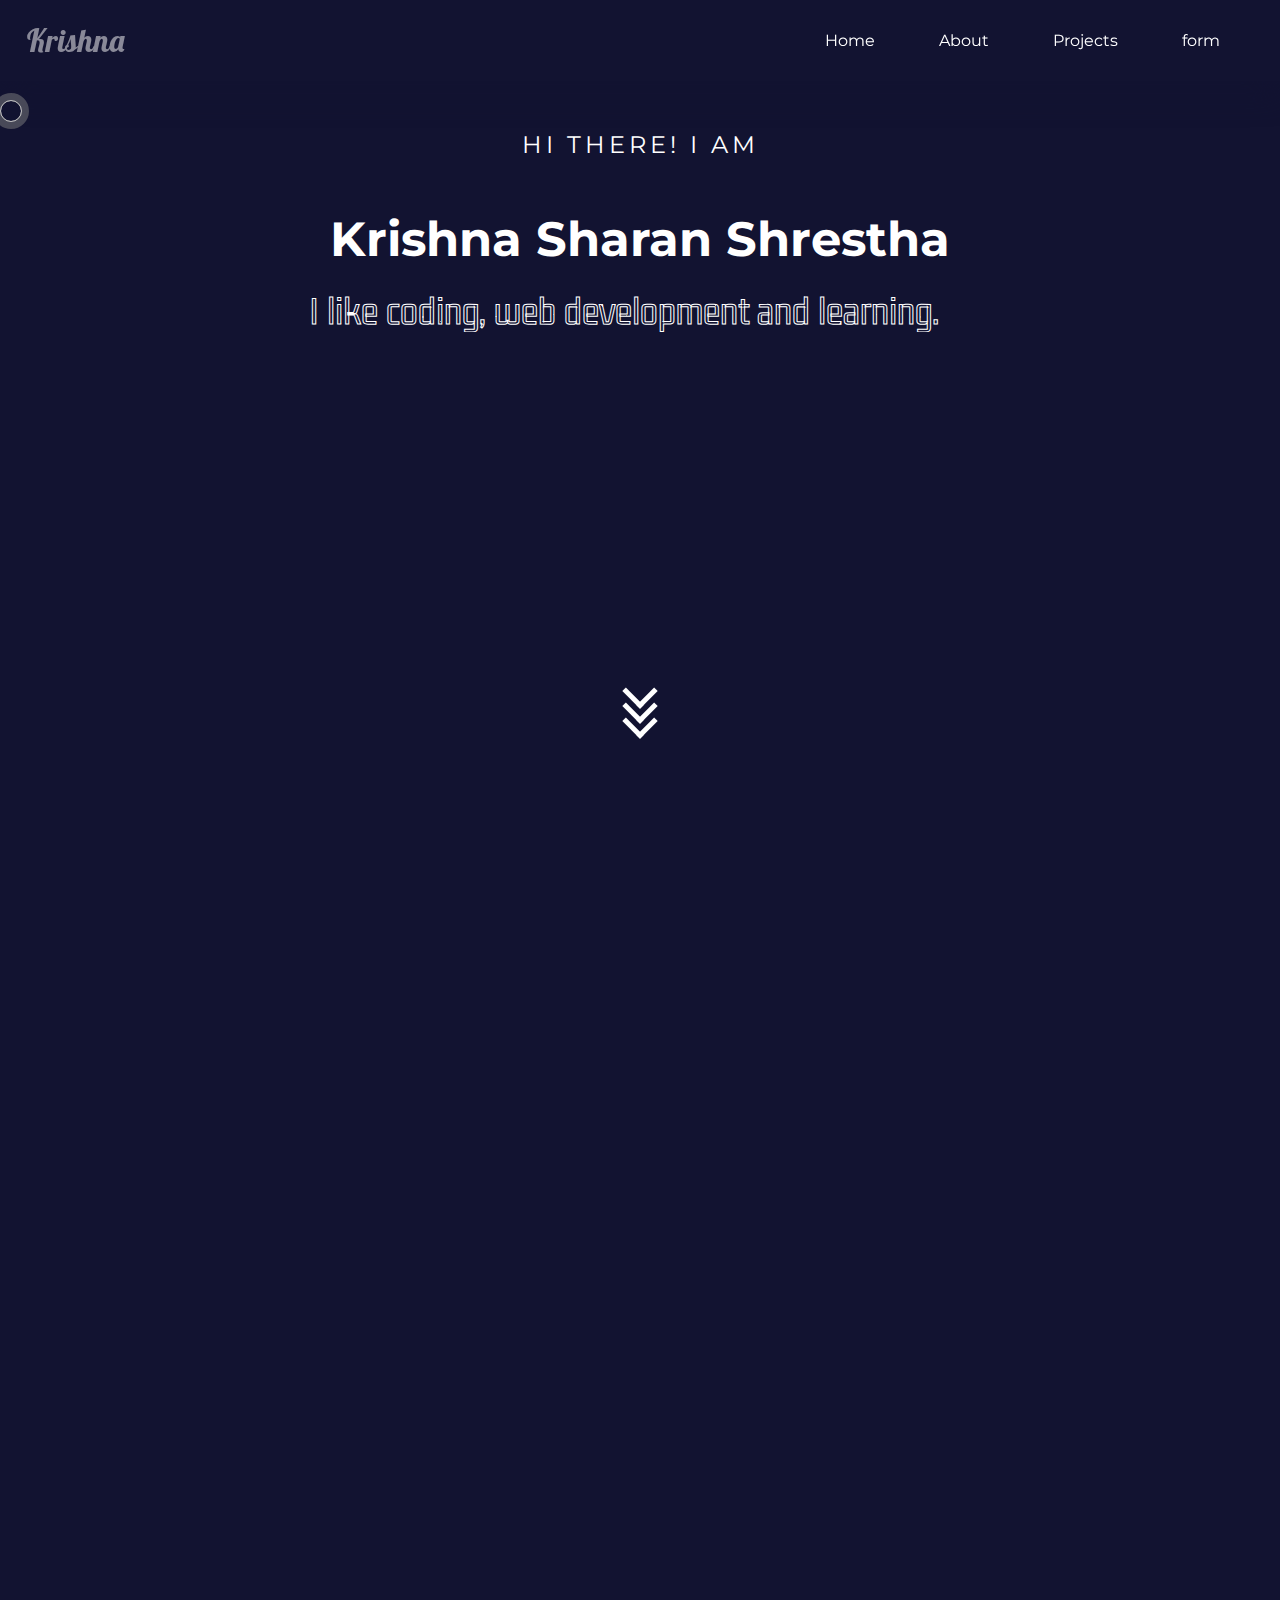
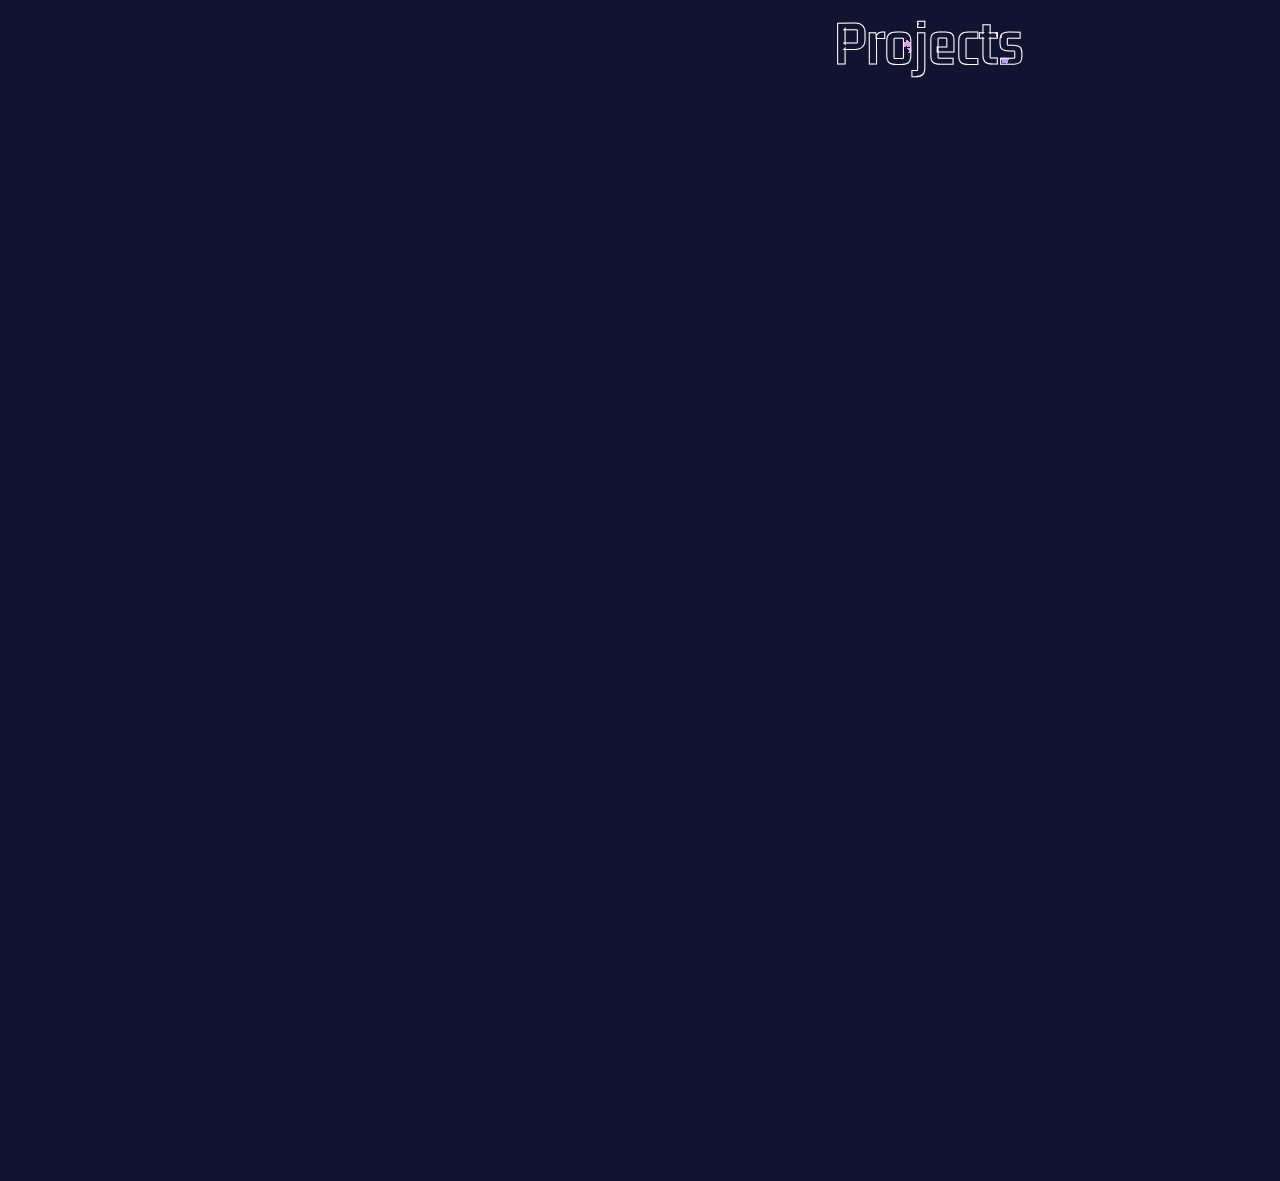
==== commit 48414abe: "Update index.html" ====
--- a/index.html
+++ b/index.html
@@ -21,7 +21,7 @@
           <li><a href="#home">Home</a></li>
           <li><a href="#about">About</a></li>
           <li><a href="#projects">Projects</a></li>
-          <li><a href="#contacts">Contacts</a></li>
+          <li><a href="betrg.html">form</a></li>
         </ul>
       </nav>
       <section id="home">
@@ -47,7 +47,7 @@
 <div class="main-container reveal">
   <div class="main-img">
     <div class="main-img-card">
-    <img src="img/pfp.jpg" alt="Its me">
+    <img src="img/Untitled11.png" alt="Its me">
     </div>
     <div class="main-content">
       <div class="m-content">
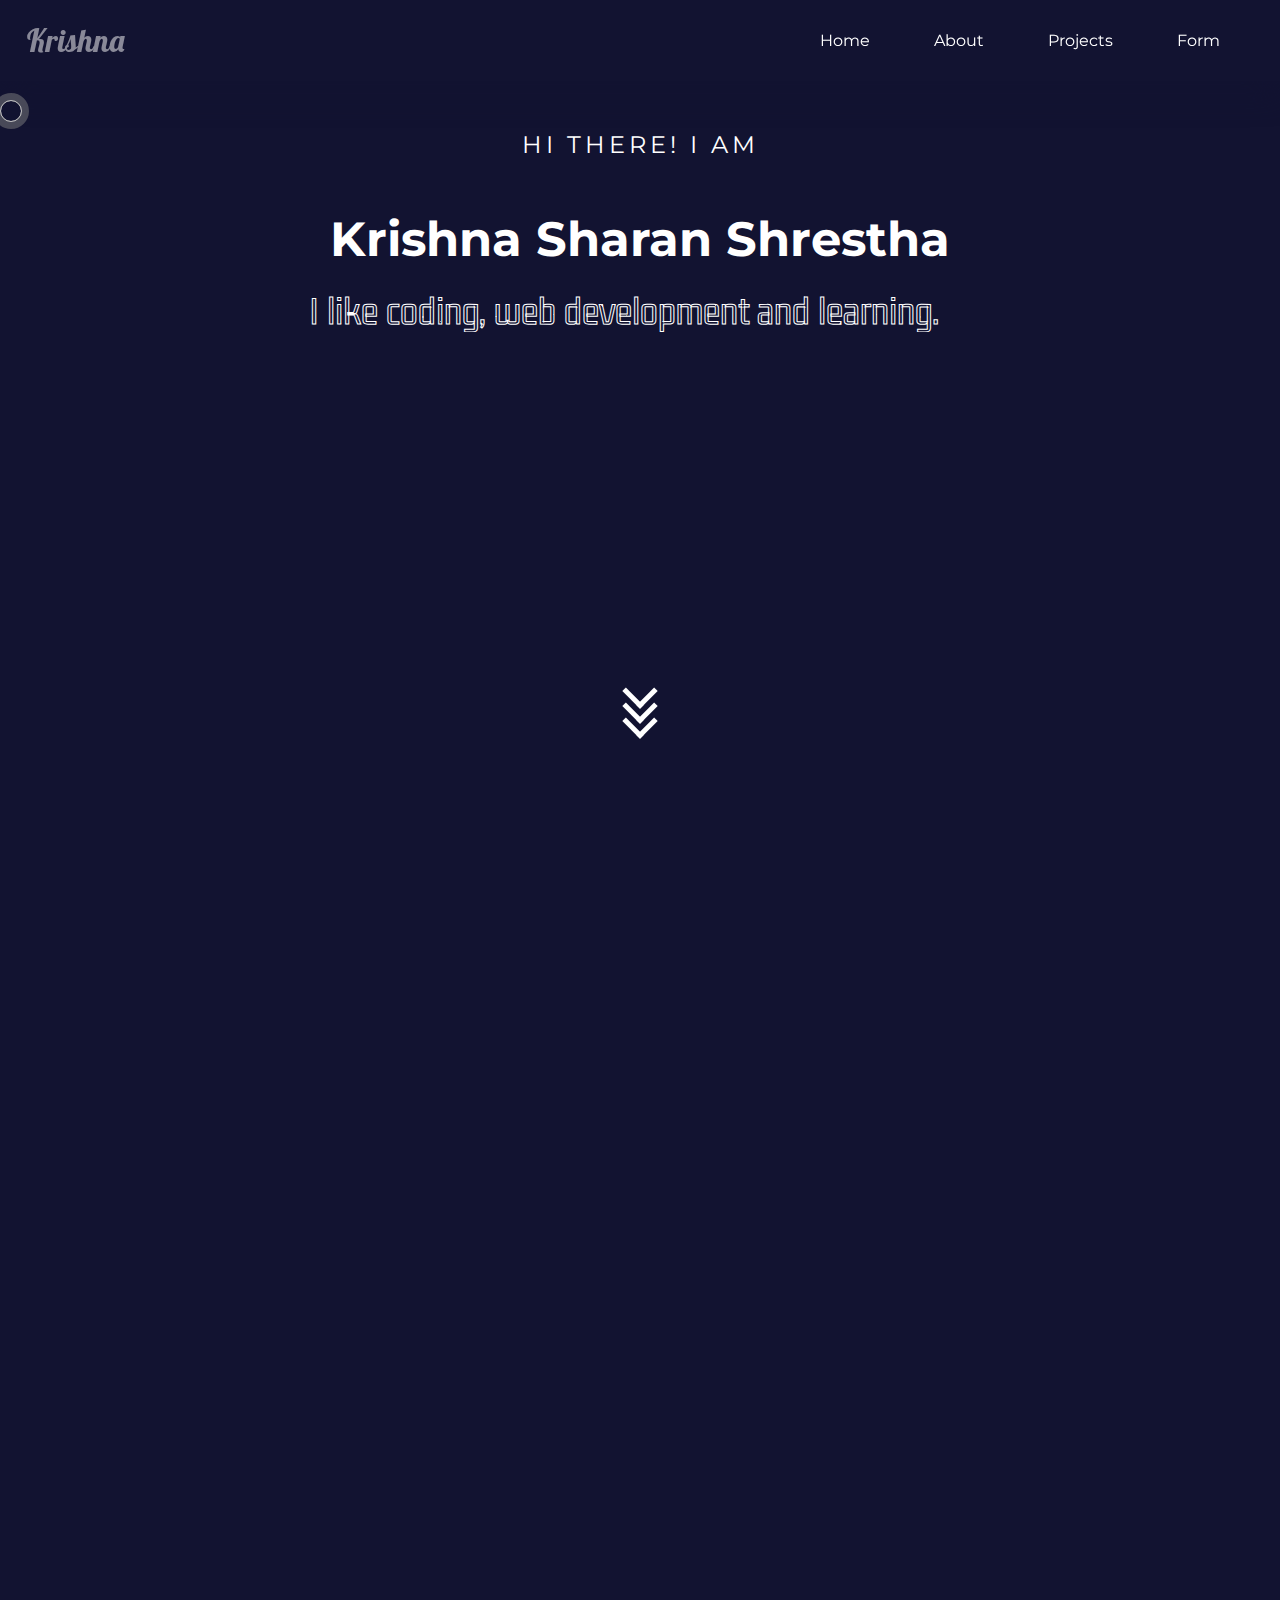
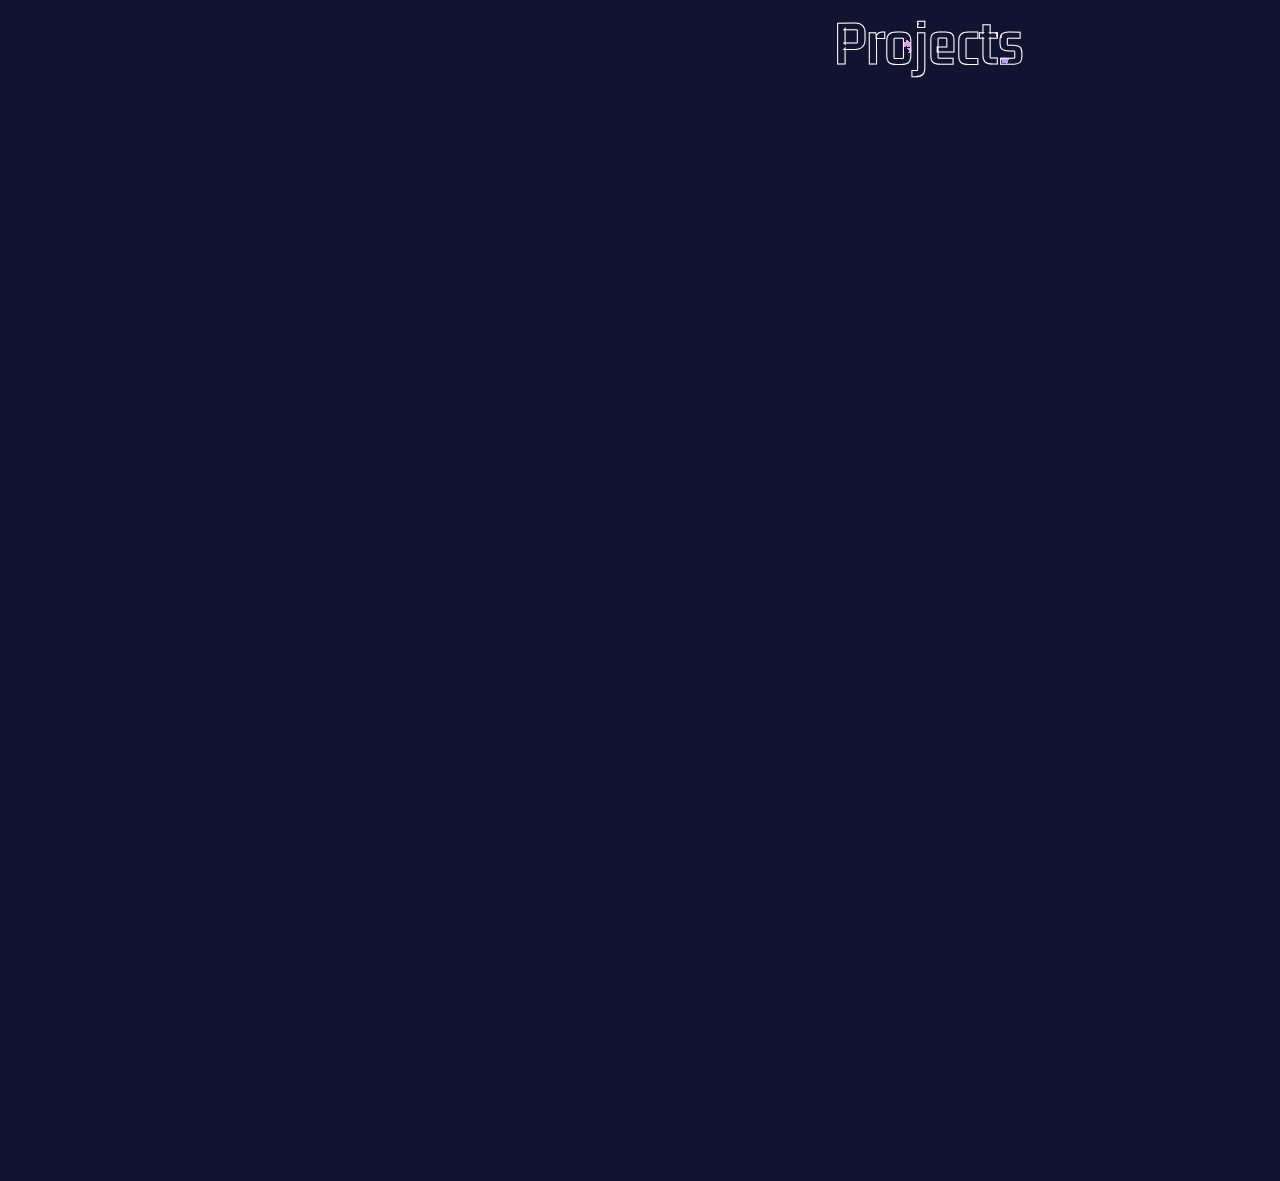
==== commit cf2f829a: "Update index.html" ====
--- a/index.html
+++ b/index.html
@@ -21,7 +21,7 @@
           <li><a href="#home">Home</a></li>
           <li><a href="#about">About</a></li>
           <li><a href="#projects">Projects</a></li>
-          <li><a href="betrg.html">form</a></li>
+          <li><a href="betrg.html">Form</a></li>
         </ul>
       </nav>
       <section id="home">
